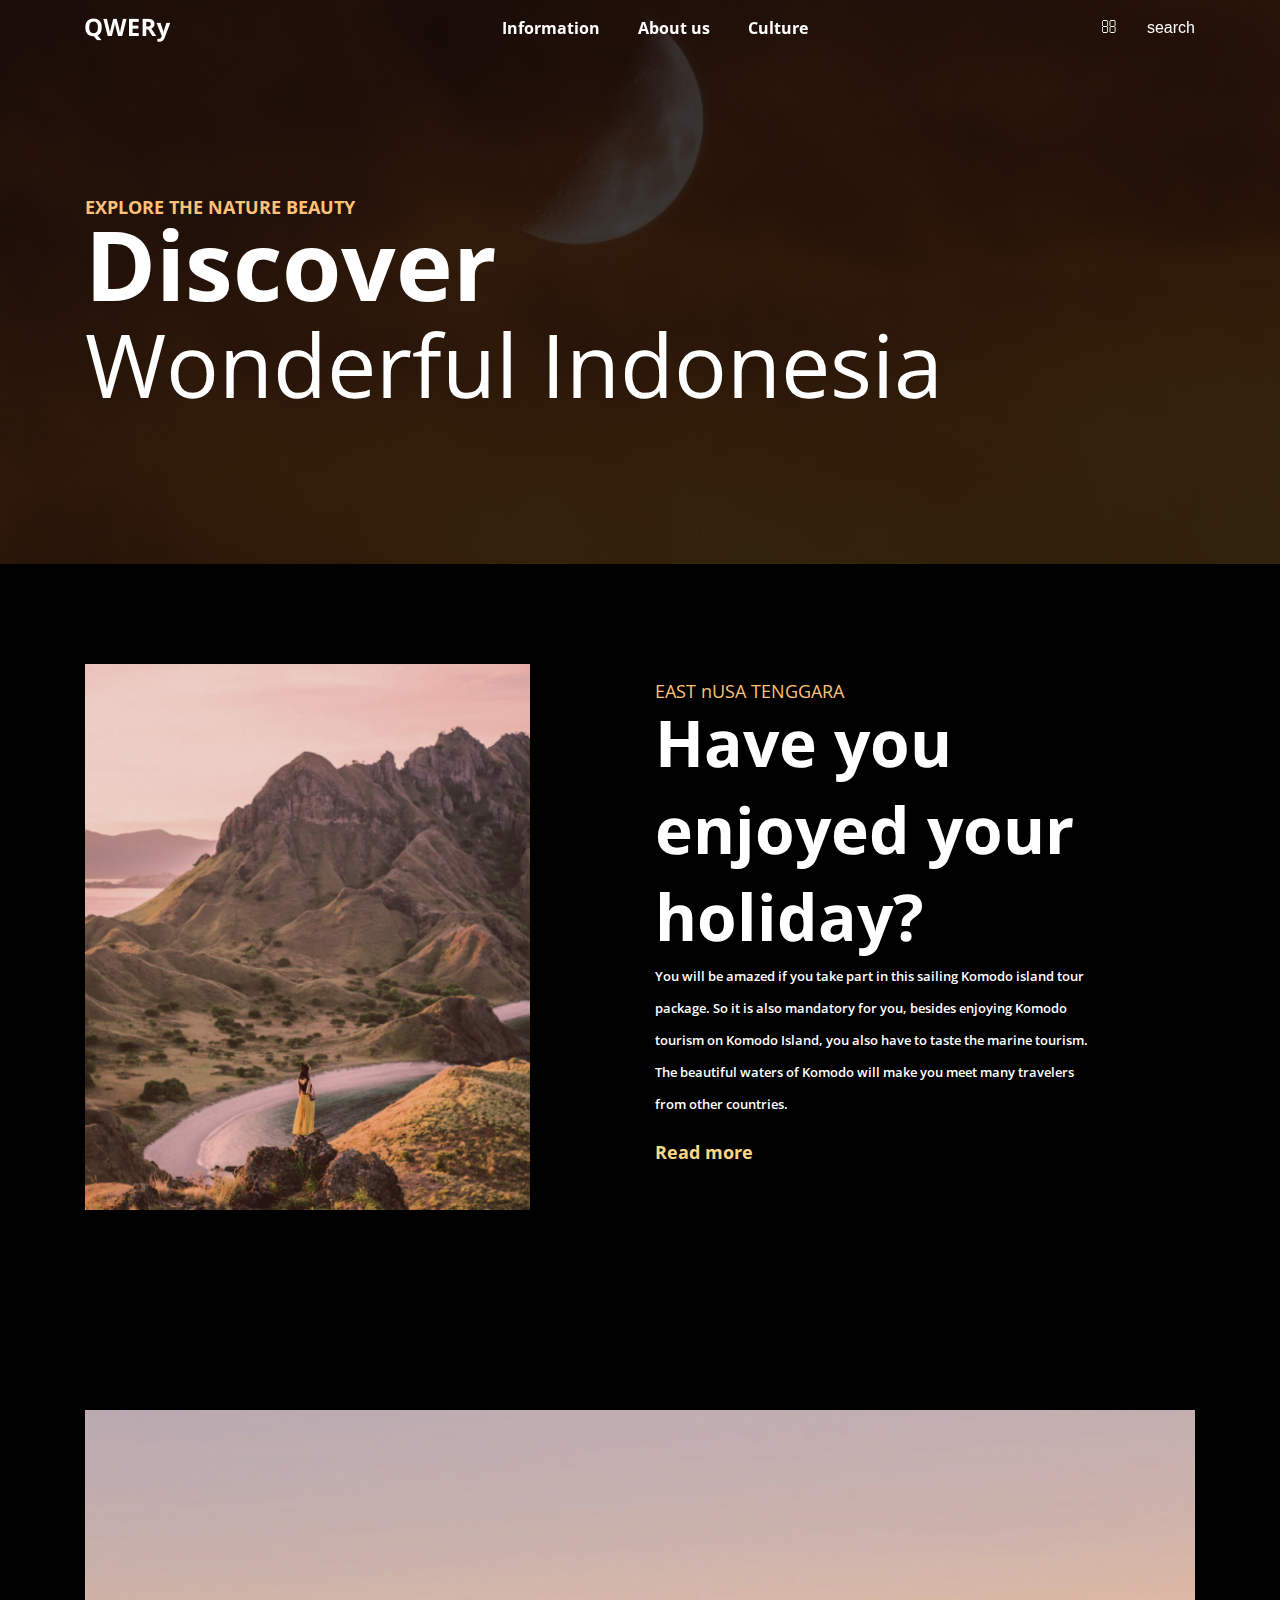
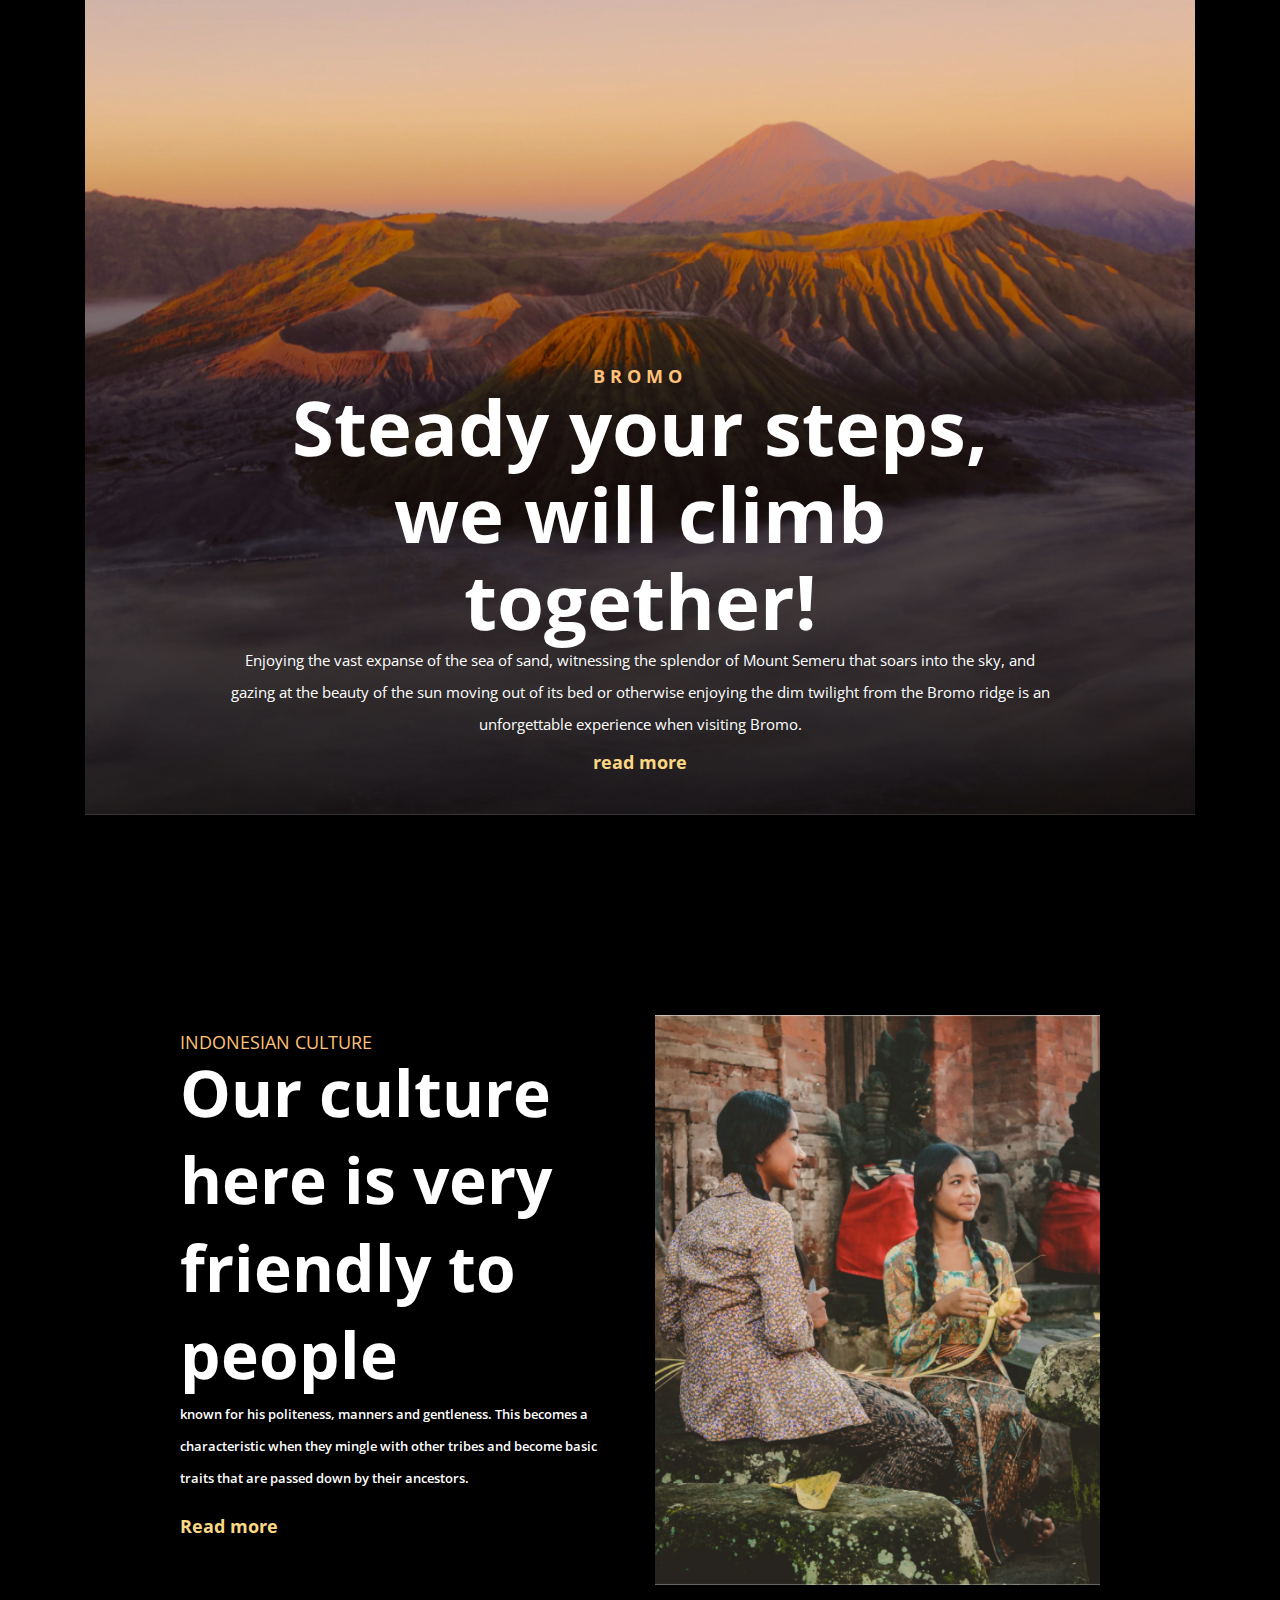
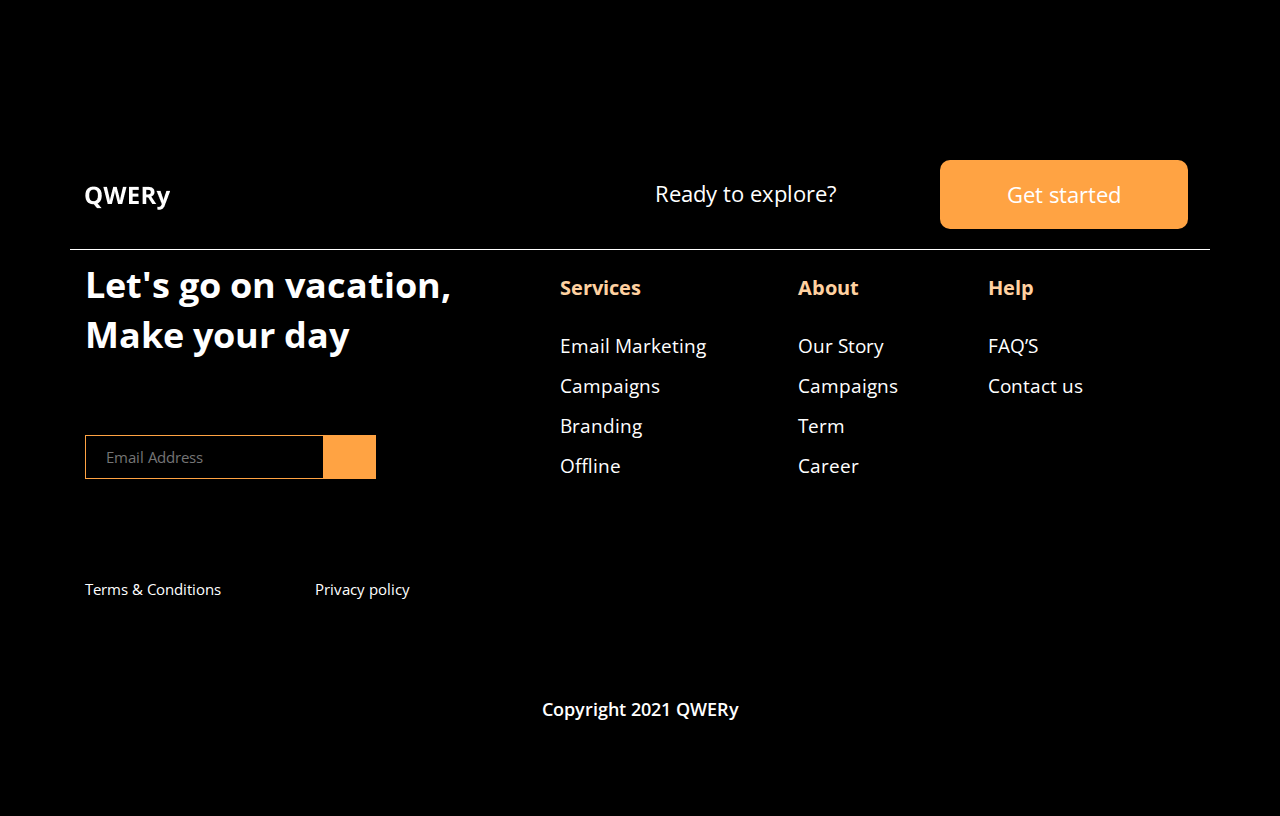
==== index.html @ 5033ab62 "Qwery Figma file by Dilip" ====
<!DOCTYPE html>
<html lang="en">

<head>
    <meta charset="UTF-8">
    <meta http-equiv="X-UA-Compatible" content="IE=edge">
    <meta name="viewport" content="width=device-width, initial-scale=1.0">
    <title>Qwery</title>
    <link href="https://fonts.googleapis.com/css2?family=Open+Sans:wght@300;400;500;600;700;800&display=swap" rel="stylesheet">
    <link rel="stylesheet" href="css/bootstrap.min.css">
    <link rel="stylesheet" href="css/font-awesome.min.css">
    <link rel="stylesheet" href="css/style.css">

</head>

<body>
    <!-- Header part start -->
    <nav class="navbar navbar-expand-lg navbar-light fixed-top">
        <div class="container">
            <a class="navbar-brand" href="#"><img src="images/QWERy.png" alt="query"></a>
            <button class="navbar-toggler" type="button" data-toggle="collapse" data-target="#navbarSupportedContent" aria-controls="navbarSupportedContent" aria-expanded="false" aria-label="Toggle navigation">
          <span class="navbar-toggler-icon"></span>
        </button>

            <div class="collapse navbar-collapse" id="navbarSupportedContent">
                <ul class="navbar-nav m-auto">
                    <li class="nav-item ">
                        <a class="nav-link" href="index.html">Information </a>
                    </li>
                    <li class="nav-item">
                        <a class="nav-link" href="about.html">About us</a>
                    </li>
                    <li class="nav-item">
                        <a class="nav-link" href="culture.html">Culture</a>
                    </li>

                </ul>
                <div class="search">
                    <a href="#"><i class="fa fa-search" ></i>search</a>
                </div>
            </div>
        </div>
    </nav>
    <!-- Header part end -->
    <!-- banner part start -->
    <section id="banner">
        <div class="b_overly">
            <div class="container">
                <div class="row">
                    <div class="col-lg-11">
                        <div class="banner_text">
                            <p>explore the Nature Beauty</p>
                            <h1>Discover</h1>
                            <h2>Wonderful Indonesia</h2>
                        </div>
                    </div>
                </div>
            </div>
        </div>
    </section>
    <!-- banner part end -->
    <!-- about part start -->
    <section id="about">
        <div class="container">
            <div class="row">
                <div class="col-lg-5">
                    <div class="a_img">
                        <img src="images/image 1 1.jpg" alt="11" class="w-100 img-fluid">
                    </div>
                </div>
                <div class="col-lg-5 offset-1">
                    <div class="a_text">
                        <h6>EAST nUSA TENGGARA</h6>
                        <h3>Have you enjoyed your holiday?</h3>
                        <p>You will be amazed if you take part in this sailing Komodo island tour package. So it is also mandatory for you, besides enjoying Komodo tourism on Komodo Island, you also have to taste the marine tourism. The beautiful waters
                            of Komodo will make you meet many travelers from other countries.</p>
                        <a href="#">Read more</a>
                    </div>
                </div>
            </div>
        </div>
    </section>
    <!-- about part end -->
    <!-- blog part start -->
    <section id="blog">
        <div class="container ">
            <div class="blog_pic">
                <div class="row">
                    <div class="col-lg-9 m-auto">
                        <div class="b_text text-center">
                            <h6>BROMO</h6>
                            <h2>Steady your steps, we will climb together!</h2>
                            <p>Enjoying the vast expanse of the sea of ​​​​sand, witnessing the splendor of Mount Semeru that soars into the sky, and gazing at the beauty of the sun moving out of its bed or otherwise enjoying the dim twilight from the Bromo
                                ridge is an unforgettable experience when visiting Bromo. </p>
                            <a href="#">read more</a>
                        </div>
                    </div>
                </div>
            </div>
        </div>
    </section>
    <!-- blog part end -->
    <!-- culture part start -->
    <section id="about">
        <div class="container">
            <div class="row">

                <div class="col-lg-5 offset-1">
                    <div class="a_text">
                        <h6>INDONESIAN CULTURE</h6>
                        <h3>Our culture here is very friendly to people</h3>
                        <p>known for his politeness, manners and gentleness. This becomes a characteristic when they mingle with other tribes and become basic traits that are passed down by their ancestors.</p>
                        <a href="#">Read more</a>
                    </div>
                </div>
                <div class="col-lg-5">
                    <div class="a_img">
                        <img src="images/cul.png" alt="11" class="w-100 img-fluid">
                    </div>
                </div>
            </div>
        </div>
    </section>
    <!-- culture part end -->
    <!-- footer part start -->
    <section id="footer">
        <div class="container ">
            <div class="row last">
                <div class="col-lg-2">
                    <div class="f_logo">
                        <img src="images/QWERy.png" alt="query">
                    </div>
                </div>
                <div class="col-lg-3 offset-4">
                    <div class="f_text_one">
                        <p>Ready to explore?</p>
                    </div>
                </div>
                <div class="col-lg-3">
                    <div class="f_text_one">
                        <a href="#">Get started</a>
                    </div>
                </div>
            </div>
            <div class="row">
                <div class="col-lg-5">
                    <div class="f_part_o">
                        <h3>Let's go on vacation, Make your day</h3>
                    </div>
                    <div class="f_form">
                        <form action="#" method="POST">
                            <div class="input-group">
                                <input type="email" placeholder="Email Address" class="nnnn">
                                <button><i class="fa fa-chevron-right"></i></button>
                            </div>
                        </form>
                    </div>
                    <div class="one_last">
                        <div class="f_first_last">
                            <p>Terms & Conditions</p>
                        </div>
                        <div class="f_first_two">
                            <p>Privacy policy</p>
                        </div>

                    </div>
                </div>
                <div class="col-lg-2">
                    <div class="fo_two">
                        <h6>Services</h6>
                        <p>Email Marketing<br>Campaigns<br>Branding<br>Offline</p>
                    </div>
                </div>
                <div class="col-lg-2 ml-5">
                    <div class="fo_two">
                        <h6>About</h6>
                        <p>Our Story<br>Campaigns<br>Term<br>Career</p>
                    </div>
                </div>
                <div class="col-lg-2">
                    <div class="fo_two">
                        <h6>Help</h6>
                        <p>FAQ’S<br>Contact us</p>
                    </div>
                    <div class="social">
                        <a href="#"><i class="fa fa-facebook" ></i></a>
                        <a href="#"><i class="fa fa-twitter" ></i></a>
                        <a href="#"><i class="fa fa-instagram" ></i></a>
                    </div>
                </div>
            </div>
            <div class="row">
                <div class="col-lg-5 m-auto">
                    <div class="last_text text-center">
                        <p>Copyright 2021 QWERy</p>
                    </div>
                </div>
            </div>
        </div>
    </section>
    <!-- footer part end -->

























    <script src="js/bootstrap.min.js"></script>
    <script src="js/custom.js"></script>
</body>

</html>
---- css/style.css ----
* {
  padding: 0;
  margin: 0;
  outline: none;
  -webkit-box-sizing: border-box;
          box-sizing: border-box;
}

a,
a:hover {
  text-decoration: none;
}

ol,
ul {
  list-style-type: none;
}

h1,
h2,
h3,
h4,
h5,
h6,
p {
  padding: 0;
  margin: 0;
  line-height: .8;
}

/*All common css*/
#banner {
  background: url(../images/hill.jpg);
  background-repeat: no-repeat;
  background-position: center;
  background-size: cover;
}

#banner .b_overly {
  padding: 200px 0px 150px 0px;
  background: rgba(0, 0, 0, 0.747);
}

#banner .b_overly .banner_text p {
  font-family: 'Open Sans', sans-serif;
  font-size: 18px;
  font-weight: 700;
  color: #FFC178;
  text-transform: uppercase;
}

#banner .b_overly .banner_text h1 {
  font-family: 'Open Sans', sans-serif;
  font-size: 96px;
  font-weight: 700;
  color: #fff;
  line-height: 100px;
}

#banner .b_overly .banner_text h2 {
  font-family: 'Open Sans', sans-serif;
  font-size: 88px;
  font-weight: 400;
  color: #fff;
  line-height: 100px;
}

/*About part start*/
#about_banner {
  background: url(../images/about_bg.jpg);
  background-repeat: no-repeat;
  background-position: center;
  background-size: cover;
}

#about_banner .a_overly {
  padding: 200px 0px;
  background: rgba(0, 0, 0, 0.582);
}

#about_banner .a_overly .banner_text p {
  font-family: 'Open Sans', sans-serif;
  font-size: 18px;
  font-weight: 700;
  color: #FFC178;
  text-transform: uppercase;
}

#about_banner .a_overly .banner_text h1 {
  font-family: 'Open Sans', sans-serif;
  font-size: 96px;
  font-weight: 700;
  color: #fff;
  line-height: 100px;
}

#about_banner .a_overly .banner_text h2 {
  font-family: 'Open Sans', sans-serif;
  font-size: 88px;
  font-weight: 400;
  color: #fff;
  line-height: 100px;
}

/*About part end */
/*culture part start*/
#culture_banner {
  background: url(../images/cul.jpg);
  background-repeat: no-repeat;
  background-position: center;
  background-size: cover;
}

#culture_banner .a_overly {
  padding: 200px 0px;
  background: rgba(0, 0, 0, 0.582);
}

#culture_banner .a_overly .banner_text p {
  font-family: 'Open Sans', sans-serif;
  font-size: 18px;
  font-weight: 700;
  color: #FFC178;
  text-transform: uppercase;
}

#culture_banner .a_overly .banner_text h1 {
  font-family: 'Open Sans', sans-serif;
  font-size: 96px;
  font-weight: 700;
  color: #fff;
  line-height: 100px;
}

#culture_banner .a_overly .banner_text h2 {
  font-family: 'Open Sans', sans-serif;
  font-size: 88px;
  font-weight: 400;
  color: #fff;
  line-height: 100px;
}

/*culture part end */
.navbar .nav-item .nav-link {
  padding-left: 30px;
  font-family: 'Open Sans', sans-serif;
  font-size: 16px;
  font-weight: 700;
  color: #fff;
  transition: 0.4s;
  -webkit-transition: 0.4s;
  -moz-transition: 0.4s;
  -ms-transition: 0.4s;
  -o-transition: 0.4s;
}

.navbar .nav-item .nav-link:hover {
  color: #FFC178;
}

.navbar .search a {
  color: #fff;
}

.navbar .search a i {
  padding-right: 30px;
}

#about {
  background: #000;
  padding-top: 100px;
  padding-bottom: 100px;
}

#about .a_text {
  padding-top: 20px;
}

#about .a_text h6 {
  font-family: 'Open Sans', sans-serif;
  font-size: 18px;
  font-weight: 400;
  color: #FFC178;
}

#about .a_text h3 {
  font-family: 'Open Sans', sans-serif;
  font-size: 64px;
  font-weight: 700;
  color: #fff;
  line-height: 87.16px;
}

#about .a_text p {
  font-family: 'Open Sans', sans-serif;
  font-size: 13px;
  font-weight: 600;
  color: #fff;
  line-height: 32px;
}

#about .a_text a {
  font-family: 'Open Sans', sans-serif;
  font-size: 18px;
  font-weight: 700;
  color: #FBD784;
  line-height: 24.51px;
  display: inline-block;
  padding-top: 20px;
}

#blog {
  background: #000;
  padding: 100px 0px;
}

#blog .blog_pic {
  background: url(../images/r.jpg);
  background-repeat: no-repeat;
  background-position: center;
  background-size: cover;
  padding-top: 559px;
  padding-bottom: 39px;
}

#blog .blog_pic .b_text h6 {
  font-family: 'Open Sans', sans-serif;
  font-size: 18px;
  font-weight: 700;
  color: #FFC178;
  letter-spacing: 5px;
}

#blog .blog_pic .b_text h2 {
  font-family: 'Open Sans', sans-serif;
  font-size: 76px;
  font-weight: 700;
  color: #fff;
  line-height: 87px;
}

#blog .blog_pic .b_text p {
  font-family: 'Open Sans', sans-serif;
  font-size: 15px;
  font-weight: 400;
  color: #fff;
  line-height: 32px;
}

#blog .blog_pic .b_text a {
  display: inline-block;
  font-family: 'Open Sans', sans-serif;
  font-size: 18px;
  font-weight: 700;
  color: #FBD784;
  line-height: 25px;
  padding-top: 10px;
}

/* about part start*/
#a_blog {
  background: #000;
  padding: 100px 0px;
}

#a_blog .blog_pic {
  background: url(../images/car.jpg);
  background-repeat: no-repeat;
  background-position: center;
  background-size: cover;
}

#a_blog .blog_pic .a_b_overly {
  padding-top: 559px;
  padding-bottom: 39px;
  background: rgba(0, 0, 0, 0.295);
}

#a_blog .blog_pic .a_b_overly .b_text h6 {
  font-family: 'Open Sans', sans-serif;
  font-size: 18px;
  font-weight: 700;
  color: #FFC178;
  letter-spacing: 5px;
}

#a_blog .blog_pic .a_b_overly .b_text h2 {
  font-family: 'Open Sans', sans-serif;
  font-size: 76px;
  font-weight: 700;
  color: #fff;
  line-height: 87px;
}

#a_blog .blog_pic .a_b_overly .b_text p {
  font-family: 'Open Sans', sans-serif;
  font-size: 15px;
  font-weight: 400;
  color: #fff;
  line-height: 32px;
}

#a_blog .blog_pic .a_b_overly .b_text a {
  display: inline-block;
  font-family: 'Open Sans', sans-serif;
  font-size: 18px;
  font-weight: 700;
  color: #FBD784;
  line-height: 25px;
  padding-top: 10px;
}

#footer {
  background: #000;
  padding: 100px 0px;
}

#footer .last {
  border-bottom: 1px solid #fff;
  padding-bottom: 20px;
}

#footer .last .f_text_one p {
  font-family: 'Open Sans', sans-serif;
  font-size: 22px;
  font-weight: 400;
  color: #fff;
}

#footer .last .f_text_one a {
  font-family: 'Open Sans', sans-serif;
  font-size: 22px;
  font-weight: 400;
  color: #fff;
  display: inline-block;
  background: #FFA343;
  padding: 18px 67px;
  border-radius: 10px;
  -webkit-border-radius: 10px;
  -moz-border-radius: 10px;
  -ms-border-radius: 10px;
  -o-border-radius: 10px;
  margin-top: -25px;
}

#footer .f_part_o h3 {
  font-family: 'Open Sans', sans-serif;
  font-size: 36px;
  font-weight: 700;
  color: #fff;
  line-height: 50px;
  padding-top: 10px;
}

.f_form {
  padding-top: 75px;
}

.f_form input {
  background: transparent;
  border: 1px solid #FFA343;
  font-family: 'Open Sans', sans-serif;
  font-size: 15px;
  font-weight: 400;
  color: #fff;
  padding: 10px 20px;
}

.f_form button {
  background: #FFA343;
  border: none;
  font-family: 'Open Sans', sans-serif;
  font-size: 15px;
  font-weight: 400;
  color: #fff;
  padding: 0 20px;
}

.one_last {
  display: -webkit-box;
  display: -ms-flexbox;
  display: flex;
}

.one_last .f_first_last p {
  font-family: 'Open Sans', sans-serif;
  font-size: 15px;
  font-weight: 400;
  color: #fff;
  padding-top: 104px;
}

.one_last .f_first_two p {
  font-family: 'Open Sans', sans-serif;
  font-size: 15px;
  font-weight: 400;
  color: #fff;
  padding-top: 104px;
  margin-left: 94px;
}

.fo_two h6 {
  font-family: 'Open Sans', sans-serif;
  font-size: 20px;
  font-weight: 700;
  color: #FFD1A0;
  padding-top: 30px;
}

.fo_two p {
  font-family: 'Open Sans', sans-serif;
  font-size: 19px;
  font-weight: 400;
  color: #fff;
  padding-top: 30px;
  line-height: 40px;
}

.social {
  margin-left: 81px;
}

.social a {
  display: inline-block;
  padding-top: 172px;
  padding-left: 10px;
}

.social a i {
  color: #fff;
}

.last_text p {
  font-family: 'Open Sans', sans-serif;
  font-size: 18px;
  font-weight: 600;
  color: #fff;
  padding-top: 100px;
}

#banner {
  background: url(../images/hill.jpg);
  background-repeat: no-repeat;
  background-position: center;
  background-size: cover;
}

#banner .b_overly {
  padding: 200px 0px 150px 0px;
  background: rgba(0, 0, 0, 0.747);
}

#banner .b_overly .banner_text p {
  font-family: 'Open Sans', sans-serif;
  font-size: 18px;
  font-weight: 700;
  color: #FFC178;
  text-transform: uppercase;
}

#banner .b_overly .banner_text h1 {
  font-family: 'Open Sans', sans-serif;
  font-size: 96px;
  font-weight: 700;
  color: #fff;
  line-height: 100px;
}

#banner .b_overly .banner_text h2 {
  font-family: 'Open Sans', sans-serif;
  font-size: 88px;
  font-weight: 400;
  color: #fff;
  line-height: 100px;
}

/*About part start*/
#about_banner {
  background: url(../images/about_bg.jpg);
  background-repeat: no-repeat;
  background-position: center;
  background-size: cover;
}

#about_banner .a_overly {
  padding: 200px 0px;
  background: rgba(0, 0, 0, 0.582);
}

#about_banner .a_overly .banner_text p {
  font-family: 'Open Sans', sans-serif;
  font-size: 18px;
  font-weight: 700;
  color: #FFC178;
  text-transform: uppercase;
}

#about_banner .a_overly .banner_text h1 {
  font-family: 'Open Sans', sans-serif;
  font-size: 96px;
  font-weight: 700;
  color: #fff;
  line-height: 100px;
}

#about_banner .a_overly .banner_text h2 {
  font-family: 'Open Sans', sans-serif;
  font-size: 88px;
  font-weight: 400;
  color: #fff;
  line-height: 100px;
}

/*About part end */
/*culture part start*/
#culture_banner {
  background: url(../images/cul.jpg);
  background-repeat: no-repeat;
  background-position: center;
  background-size: cover;
}

#culture_banner .a_overly {
  padding: 200px 0px;
  background: rgba(0, 0, 0, 0.582);
}

#culture_banner .a_overly .banner_text p {
  font-family: 'Open Sans', sans-serif;
  font-size: 18px;
  font-weight: 700;
  color: #FFC178;
  text-transform: uppercase;
}

#culture_banner .a_overly .banner_text h1 {
  font-family: 'Open Sans', sans-serif;
  font-size: 96px;
  font-weight: 700;
  color: #fff;
  line-height: 100px;
}

#culture_banner .a_overly .banner_text h2 {
  font-family: 'Open Sans', sans-serif;
  font-size: 88px;
  font-weight: 400;
  color: #fff;
  line-height: 100px;
}

/*culture part end */
.navbar .nav-item .nav-link {
  padding-left: 30px;
  font-family: 'Open Sans', sans-serif;
  font-size: 16px;
  font-weight: 700;
  color: #fff;
  transition: 0.4s;
  -webkit-transition: 0.4s;
  -moz-transition: 0.4s;
  -ms-transition: 0.4s;
  -o-transition: 0.4s;
}

.navbar .nav-item .nav-link:hover {
  color: #FFC178;
}

.navbar .search a {
  color: #fff;
}

.navbar .search a i {
  padding-right: 30px;
}

#about {
  background: #000;
  padding-top: 100px;
  padding-bottom: 100px;
}

#about .a_text {
  padding-top: 20px;
}

#about .a_text h6 {
  font-family: 'Open Sans', sans-serif;
  font-size: 18px;
  font-weight: 400;
  color: #FFC178;
}

#about .a_text h3 {
  font-family: 'Open Sans', sans-serif;
  font-size: 64px;
  font-weight: 700;
  color: #fff;
  line-height: 87.16px;
}

#about .a_text p {
  font-family: 'Open Sans', sans-serif;
  font-size: 13px;
  font-weight: 600;
  color: #fff;
  line-height: 32px;
}

#about .a_text a {
  font-family: 'Open Sans', sans-serif;
  font-size: 18px;
  font-weight: 700;
  color: #FBD784;
  line-height: 24.51px;
  display: inline-block;
  padding-top: 20px;
}

#blog {
  background: #000;
  padding: 100px 0px;
}

#blog .blog_pic {
  background: url(../images/r.jpg);
  background-repeat: no-repeat;
  background-position: center;
  background-size: cover;
  padding-top: 559px;
  padding-bottom: 39px;
}

#blog .blog_pic .b_text h6 {
  font-family: 'Open Sans', sans-serif;
  font-size: 18px;
  font-weight: 700;
  color: #FFC178;
  letter-spacing: 5px;
}

#blog .blog_pic .b_text h2 {
  font-family: 'Open Sans', sans-serif;
  font-size: 76px;
  font-weight: 700;
  color: #fff;
  line-height: 87px;
}

#blog .blog_pic .b_text p {
  font-family: 'Open Sans', sans-serif;
  font-size: 15px;
  font-weight: 400;
  color: #fff;
  line-height: 32px;
}

#blog .blog_pic .b_text a {
  display: inline-block;
  font-family: 'Open Sans', sans-serif;
  font-size: 18px;
  font-weight: 700;
  color: #FBD784;
  line-height: 25px;
  padding-top: 10px;
}

/* about part start*/
#a_blog {
  background: #000;
  padding: 100px 0px;
}

#a_blog .blog_pic {
  background: url(../images/car.jpg);
  background-repeat: no-repeat;
  background-position: center;
  background-size: cover;
}

#a_blog .blog_pic .a_b_overly {
  padding-top: 559px;
  padding-bottom: 39px;
  background: rgba(0, 0, 0, 0.295);
}

#a_blog .blog_pic .a_b_overly .b_text h6 {
  font-family: 'Open Sans', sans-serif;
  font-size: 18px;
  font-weight: 700;
  color: #FFC178;
  letter-spacing: 5px;
}

#a_blog .blog_pic .a_b_overly .b_text h2 {
  font-family: 'Open Sans', sans-serif;
  font-size: 76px;
  font-weight: 700;
  color: #fff;
  line-height: 87px;
}

#a_blog .blog_pic .a_b_overly .b_text p {
  font-family: 'Open Sans', sans-serif;
  font-size: 15px;
  font-weight: 400;
  color: #fff;
  line-height: 32px;
}

#a_blog .blog_pic .a_b_overly .b_text a {
  display: inline-block;
  font-family: 'Open Sans', sans-serif;
  font-size: 18px;
  font-weight: 700;
  color: #FBD784;
  line-height: 25px;
  padding-top: 10px;
}

#footer {
  background: #000;
  padding: 100px 0px;
}

#footer .last {
  border-bottom: 1px solid #fff;
  padding-bottom: 20px;
}

#footer .last .f_text_one p {
  font-family: 'Open Sans', sans-serif;
  font-size: 22px;
  font-weight: 400;
  color: #fff;
}

#footer .last .f_text_one a {
  font-family: 'Open Sans', sans-serif;
  font-size: 22px;
  font-weight: 400;
  color: #fff;
  display: inline-block;
  background: #FFA343;
  padding: 18px 67px;
  border-radius: 10px;
  -webkit-border-radius: 10px;
  -moz-border-radius: 10px;
  -ms-border-radius: 10px;
  -o-border-radius: 10px;
  margin-top: -25px;
}

#footer .f_part_o h3 {
  font-family: 'Open Sans', sans-serif;
  font-size: 36px;
  font-weight: 700;
  color: #fff;
  line-height: 50px;
  padding-top: 10px;
}

.f_form {
  padding-top: 75px;
}

.f_form input {
  background: transparent;
  border: 1px solid #FFA343;
  font-family: 'Open Sans', sans-serif;
  font-size: 15px;
  font-weight: 400;
  color: #fff;
  padding: 10px 20px;
}

.f_form button {
  background: #FFA343;
  border: none;
  font-family: 'Open Sans', sans-serif;
  font-size: 15px;
  font-weight: 400;
  color: #fff;
  padding: 0 20px;
}

.one_last {
  display: -webkit-box;
  display: -ms-flexbox;
  display: flex;
}

.one_last .f_first_last p {
  font-family: 'Open Sans', sans-serif;
  font-size: 15px;
  font-weight: 400;
  color: #fff;
  padding-top: 104px;
}

.one_last .f_first_two p {
  font-family: 'Open Sans', sans-serif;
  font-size: 15px;
  font-weight: 400;
  color: #fff;
  padding-top: 104px;
  margin-left: 94px;
}

.fo_two h6 {
  font-family: 'Open Sans', sans-serif;
  font-size: 20px;
  font-weight: 700;
  color: #FFD1A0;
  padding-top: 30px;
}

.fo_two p {
  font-family: 'Open Sans', sans-serif;
  font-size: 19px;
  font-weight: 400;
  color: #fff;
  padding-top: 30px;
  line-height: 40px;
}

.social {
  margin-left: 81px;
}

.social a {
  display: inline-block;
  padding-top: 172px;
  padding-left: 10px;
}

.social a i {
  color: #fff;
}

.last_text p {
  font-family: 'Open Sans', sans-serif;
  font-size: 18px;
  font-weight: 600;
  color: #fff;
  padding-top: 100px;
}

#banner {
  background: url(../images/hill.jpg);
  background-repeat: no-repeat;
  background-position: center;
  background-size: cover;
}

#banner .b_overly {
  padding: 200px 0px 150px 0px;
  background: rgba(0, 0, 0, 0.747);
}

#banner .b_overly .banner_text p {
  font-family: 'Open Sans', sans-serif;
  font-size: 18px;
  font-weight: 700;
  color: #FFC178;
  text-transform: uppercase;
}

#banner .b_overly .banner_text h1 {
  font-family: 'Open Sans', sans-serif;
  font-size: 96px;
  font-weight: 700;
  color: #fff;
  line-height: 100px;
}

#banner .b_overly .banner_text h2 {
  font-family: 'Open Sans', sans-serif;
  font-size: 88px;
  font-weight: 400;
  color: #fff;
  line-height: 100px;
}

/*About part start*/
#about_banner {
  background: url(../images/about_bg.jpg);
  background-repeat: no-repeat;
  background-position: center;
  background-size: cover;
}

#about_banner .a_overly {
  padding: 200px 0px;
  background: rgba(0, 0, 0, 0.582);
}

#about_banner .a_overly .banner_text p {
  font-family: 'Open Sans', sans-serif;
  font-size: 18px;
  font-weight: 700;
  color: #FFC178;
  text-transform: uppercase;
}

#about_banner .a_overly .banner_text h1 {
  font-family: 'Open Sans', sans-serif;
  font-size: 96px;
  font-weight: 700;
  color: #fff;
  line-height: 100px;
}

#about_banner .a_overly .banner_text h2 {
  font-family: 'Open Sans', sans-serif;
  font-size: 88px;
  font-weight: 400;
  color: #fff;
  line-height: 100px;
}

/*About part end */
/*culture part start*/
#culture_banner {
  background: url(../images/cul.jpg);
  background-repeat: no-repeat;
  background-position: center;
  background-size: cover;
}

#culture_banner .a_overly {
  padding: 200px 0px;
  background: rgba(0, 0, 0, 0.582);
}

#culture_banner .a_overly .banner_text p {
  font-family: 'Open Sans', sans-serif;
  font-size: 18px;
  font-weight: 700;
  color: #FFC178;
  text-transform: uppercase;
}

#culture_banner .a_overly .banner_text h1 {
  font-family: 'Open Sans', sans-serif;
  font-size: 96px;
  font-weight: 700;
  color: #fff;
  line-height: 100px;
}

#culture_banner .a_overly .banner_text h2 {
  font-family: 'Open Sans', sans-serif;
  font-size: 88px;
  font-weight: 400;
  color: #fff;
  line-height: 100px;
}

/*culture part end */
.navbar .nav-item .nav-link {
  padding-left: 30px;
  font-family: 'Open Sans', sans-serif;
  font-size: 16px;
  font-weight: 700;
  color: #fff;
  transition: 0.4s;
  -webkit-transition: 0.4s;
  -moz-transition: 0.4s;
  -ms-transition: 0.4s;
  -o-transition: 0.4s;
}

.navbar .nav-item .nav-link:hover {
  color: #FFC178;
}

.navbar .search a {
  color: #fff;
}

.navbar .search a i {
  padding-right: 30px;
}

#about {
  background: #000;
  padding-top: 100px;
  padding-bottom: 100px;
}

#about .a_text {
  padding-top: 20px;
}

#about .a_text h6 {
  font-family: 'Open Sans', sans-serif;
  font-size: 18px;
  font-weight: 400;
  color: #FFC178;
}

#about .a_text h3 {
  font-family: 'Open Sans', sans-serif;
  font-size: 64px;
  font-weight: 700;
  color: #fff;
  line-height: 87.16px;
}

#about .a_text p {
  font-family: 'Open Sans', sans-serif;
  font-size: 13px;
  font-weight: 600;
  color: #fff;
  line-height: 32px;
}

#about .a_text a {
  font-family: 'Open Sans', sans-serif;
  font-size: 18px;
  font-weight: 700;
  color: #FBD784;
  line-height: 24.51px;
  display: inline-block;
  padding-top: 20px;
}

#blog {
  background: #000;
  padding: 100px 0px;
}

#blog .blog_pic {
  background: url(../images/r.jpg);
  background-repeat: no-repeat;
  background-position: center;
  background-size: cover;
  padding-top: 559px;
  padding-bottom: 39px;
}

#blog .blog_pic .b_text h6 {
  font-family: 'Open Sans', sans-serif;
  font-size: 18px;
  font-weight: 700;
  color: #FFC178;
  letter-spacing: 5px;
}

#blog .blog_pic .b_text h2 {
  font-family: 'Open Sans', sans-serif;
  font-size: 76px;
  font-weight: 700;
  color: #fff;
  line-height: 87px;
}

#blog .blog_pic .b_text p {
  font-family: 'Open Sans', sans-serif;
  font-size: 15px;
  font-weight: 400;
  color: #fff;
  line-height: 32px;
}

#blog .blog_pic .b_text a {
  display: inline-block;
  font-family: 'Open Sans', sans-serif;
  font-size: 18px;
  font-weight: 700;
  color: #FBD784;
  line-height: 25px;
  padding-top: 10px;
}

/* about part start*/
#a_blog {
  background: #000;
  padding: 100px 0px;
}

#a_blog .blog_pic {
  background: url(../images/car.jpg);
  background-repeat: no-repeat;
  background-position: center;
  background-size: cover;
}

#a_blog .blog_pic .a_b_overly {
  padding-top: 559px;
  padding-bottom: 39px;
  background: rgba(0, 0, 0, 0.295);
}

#a_blog .blog_pic .a_b_overly .b_text h6 {
  font-family: 'Open Sans', sans-serif;
  font-size: 18px;
  font-weight: 700;
  color: #FFC178;
  letter-spacing: 5px;
}

#a_blog .blog_pic .a_b_overly .b_text h2 {
  font-family: 'Open Sans', sans-serif;
  font-size: 76px;
  font-weight: 700;
  color: #fff;
  line-height: 87px;
}

#a_blog .blog_pic .a_b_overly .b_text p {
  font-family: 'Open Sans', sans-serif;
  font-size: 15px;
  font-weight: 400;
  color: #fff;
  line-height: 32px;
}

#a_blog .blog_pic .a_b_overly .b_text a {
  display: inline-block;
  font-family: 'Open Sans', sans-serif;
  font-size: 18px;
  font-weight: 700;
  color: #FBD784;
  line-height: 25px;
  padding-top: 10px;
}

#footer {
  background: #000;
  padding: 100px 0px;
}

#footer .last {
  border-bottom: 1px solid #fff;
  padding-bottom: 20px;
}

#footer .last .f_text_one p {
  font-family: 'Open Sans', sans-serif;
  font-size: 22px;
  font-weight: 400;
  color: #fff;
}

#footer .last .f_text_one a {
  font-family: 'Open Sans', sans-serif;
  font-size: 22px;
  font-weight: 400;
  color: #fff;
  display: inline-block;
  background: #FFA343;
  padding: 18px 67px;
  border-radius: 10px;
  -webkit-border-radius: 10px;
  -moz-border-radius: 10px;
  -ms-border-radius: 10px;
  -o-border-radius: 10px;
  margin-top: -25px;
}

#footer .f_part_o h3 {
  font-family: 'Open Sans', sans-serif;
  font-size: 36px;
  font-weight: 700;
  color: #fff;
  line-height: 50px;
  padding-top: 10px;
}

.f_form {
  padding-top: 75px;
}

.f_form input {
  background: transparent;
  border: 1px solid #FFA343;
  font-family: 'Open Sans', sans-serif;
  font-size: 15px;
  font-weight: 400;
  color: #fff;
  padding: 10px 20px;
}

.f_form button {
  background: #FFA343;
  border: none;
  font-family: 'Open Sans', sans-serif;
  font-size: 15px;
  font-weight: 400;
  color: #fff;
  padding: 0 20px;
}

.one_last {
  display: -webkit-box;
  display: -ms-flexbox;
  display: flex;
}

.one_last .f_first_last p {
  font-family: 'Open Sans', sans-serif;
  font-size: 15px;
  font-weight: 400;
  color: #fff;
  padding-top: 104px;
}

.one_last .f_first_two p {
  font-family: 'Open Sans', sans-serif;
  font-size: 15px;
  font-weight: 400;
  color: #fff;
  padding-top: 104px;
  margin-left: 94px;
}

.fo_two h6 {
  font-family: 'Open Sans', sans-serif;
  font-size: 20px;
  font-weight: 700;
  color: #FFD1A0;
  padding-top: 30px;
}

.fo_two p {
  font-family: 'Open Sans', sans-serif;
  font-size: 19px;
  font-weight: 400;
  color: #fff;
  padding-top: 30px;
  line-height: 40px;
}

.social {
  margin-left: 81px;
}

.social a {
  display: inline-block;
  padding-top: 172px;
  padding-left: 10px;
}

.social a i {
  color: #fff;
}

.last_text p {
  font-family: 'Open Sans', sans-serif;
  font-size: 18px;
  font-weight: 600;
  color: #fff;
  padding-top: 100px;
}
/*# sourceMappingURL=style.css.map */
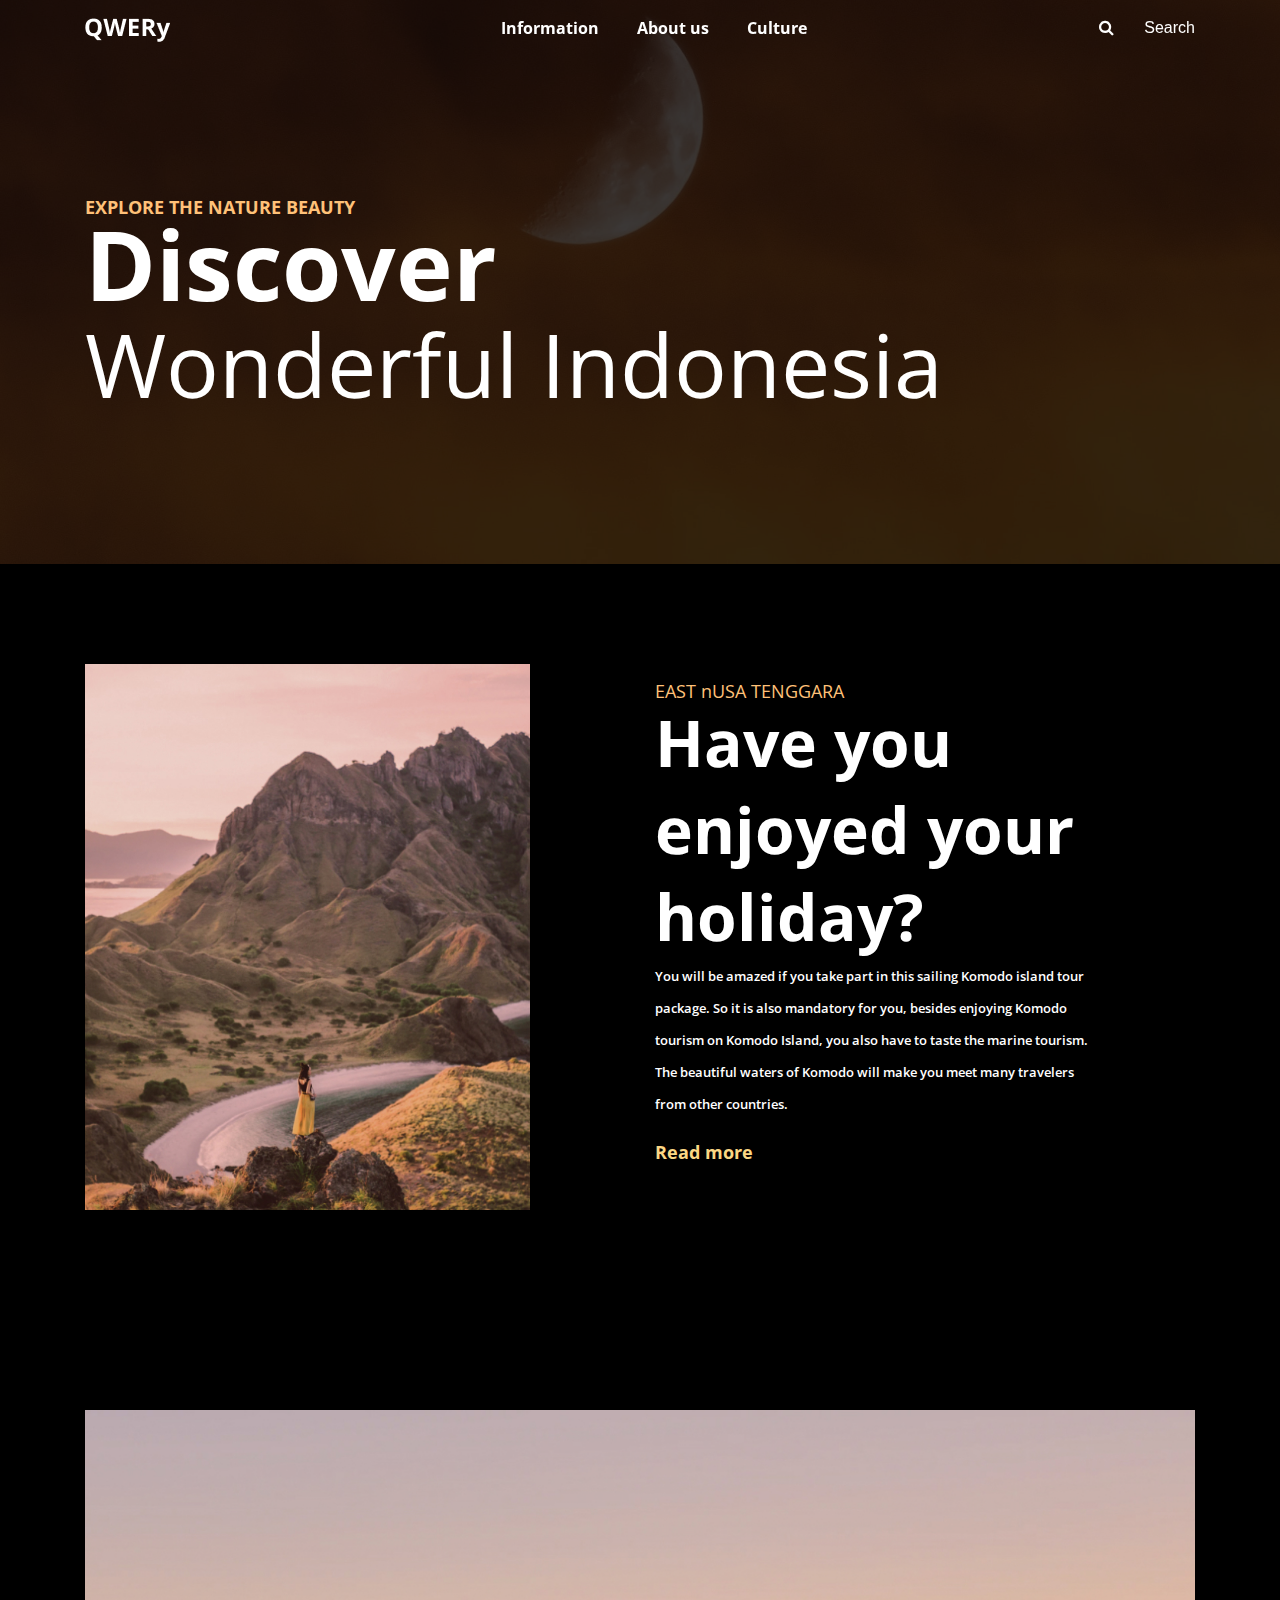
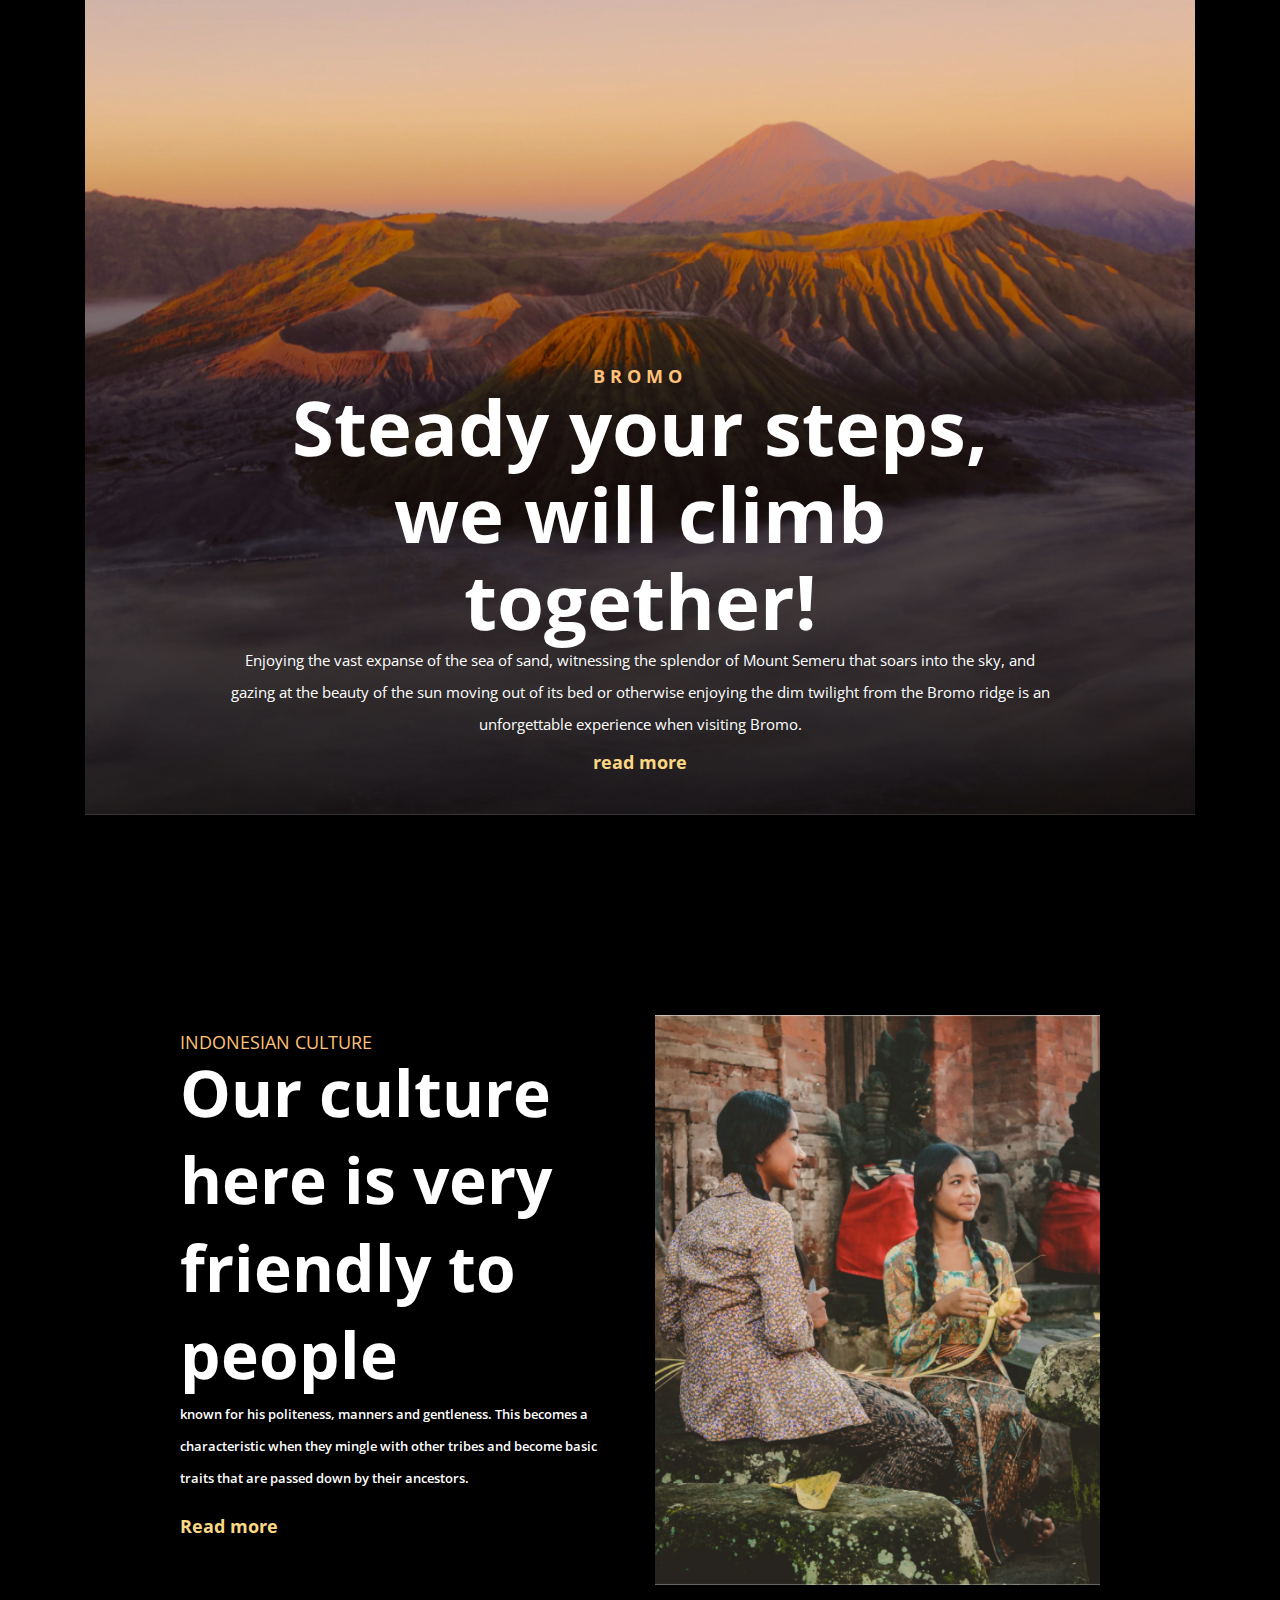
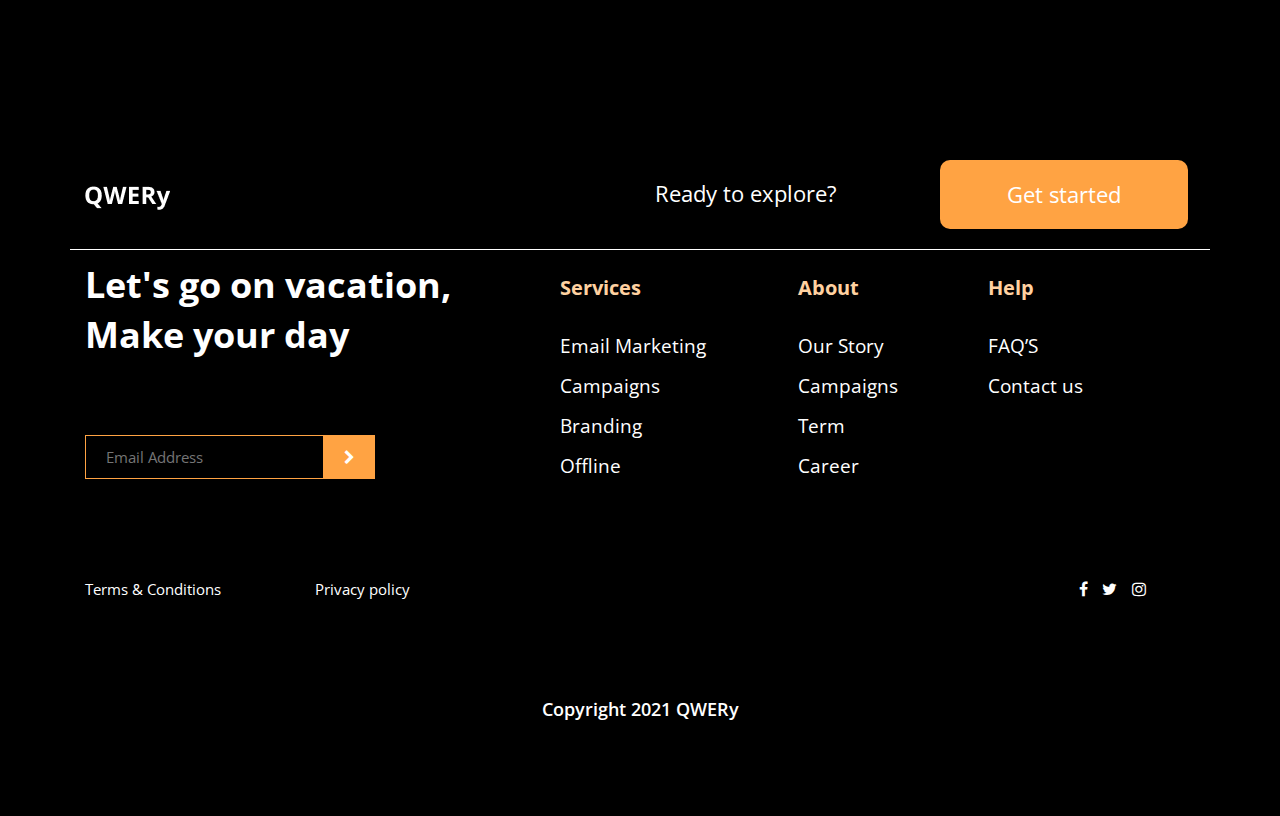
==== commit 0af13b9d: "Code has updated" ====
--- a/index.html
+++ b/index.html
@@ -36,7 +36,7 @@
 
                 </ul>
                 <div class="search">
-                    <a href="#"><i class="fa fa-search" ></i>search</a>
+                    <a href="#"><i class="fa fa-search" ></i>Search</a>
                 </div>
             </div>
         </div>
